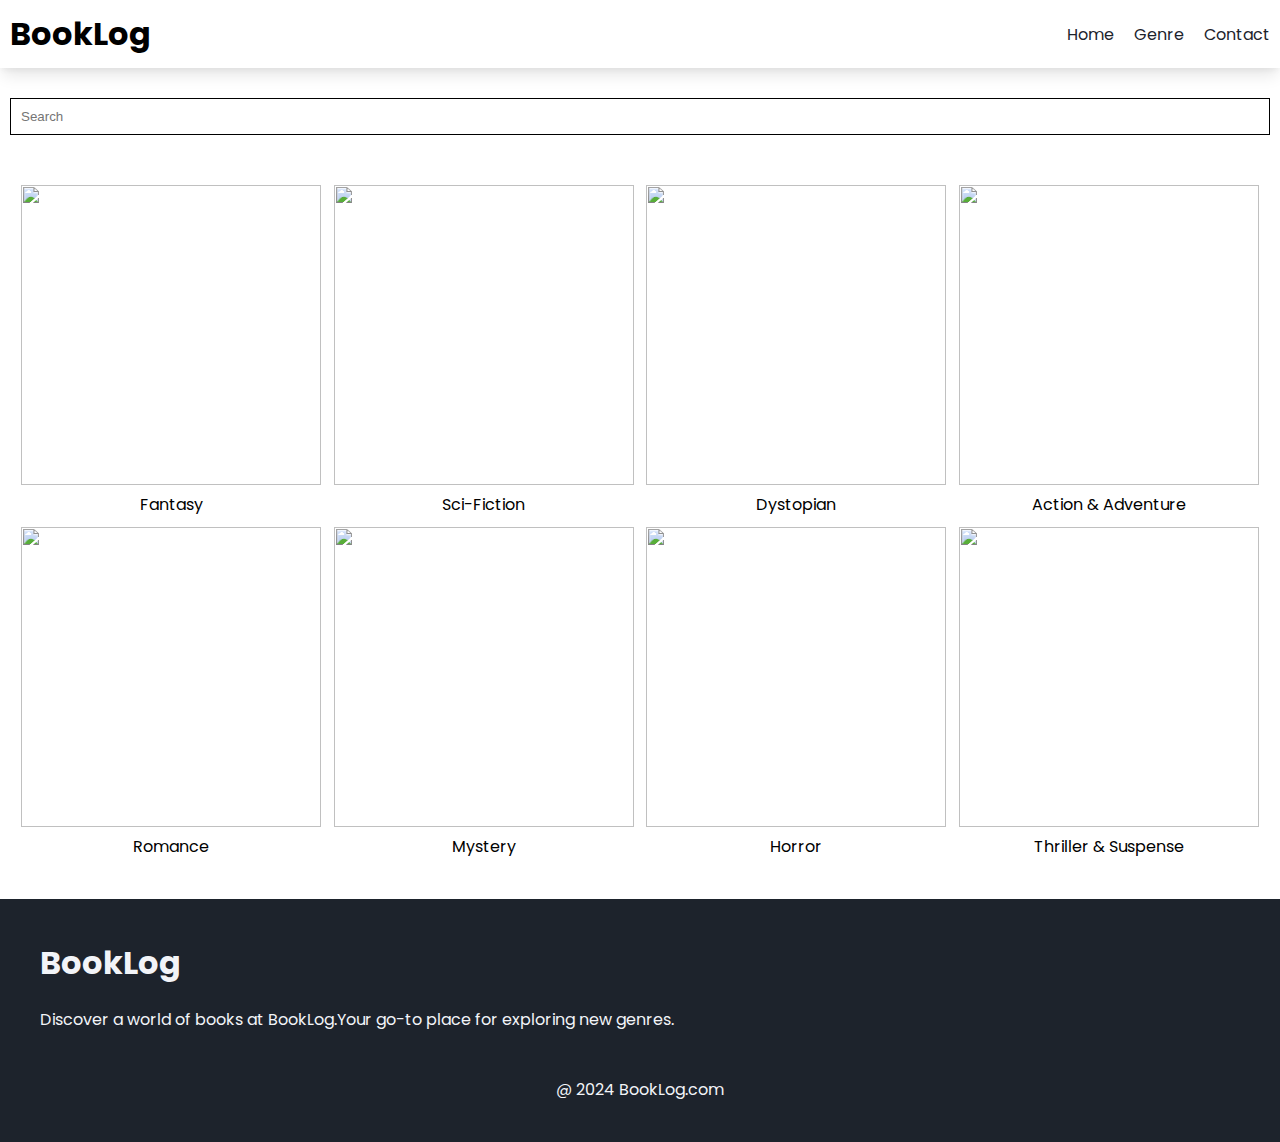
==== genre.html @ 7efca816 "Add files via upload" ====
<!DOCTYPE html>
<html lang="en">
<head>
    <meta charset="UTF-8">
    <meta name="viewport" content="width=device-width, initial-scale=1.0">
    <title>Booklog</title>
    <link rel="preconnect" href="https://fonts.googleapis.com">
    <link href="https://fonts.googleapis.com/css2?family=Poppins&display=swap" rel="stylesheet">
    <link rel="stylesheet" href="style.css">
    <link rel="stylesheet" href="https://cdnjs.cloudflare.com/ajax/libs/font-awesome/6.5.2/css/all.min.css" integrity="sha512-SnH5WK+bZxgPHs44uWIX+LLJAJ9/2PkPKZ5QiAj6Ta86w+fsb2TkcmfRyVX3pBnMFcV7oQPJkl9QevSCWr3W6A==" crossorigin="anonymous" referrerpolicy="no-referrer" />
</head>
<body>
    <nav class="navbar">
        <h1>BookLog</h1>
        <div class="navbar-links">
            <p class="navbar-link"><a href="index.html">Home</a></p>
            <p class="navbar-link"><a href="genre.html">Genre</a></p>
            <p class="navbar-link"><a href="contact.html">Contact</a></p>
        </div>
        <div class="navbar-menu-toggle" onclick="showNavbar()">
            <i class="fa-solid fa-bars"></i>
        </div>
    </nav>
    <div class="side-navbar">
        <p style="text-align:right;" onclick="closeNavbar()">
            <i class="fa-solid fa-xmark"></i>
        </p>
        <div class="side-navbar-links">
            <p class="side-navbar-link"><a href="index.html">Home</a></p>
            <p class="side-navbar-link"><a href="genre.html">Genre</a></p>
            <p class="side-navbar-link"><a href="contact.html">Contact</a></p>
        </div>
    </div>
    <div class="product-section">
        <form class="product-search">
            <input type="text" id="search" placeholder="Search">
            <button type="submit"><i class="fa-solid fa-magnifying-glass"></i></button>
        </form>
        <div class="products" id="products">
            <div class="products-box">    
                <img src="C:\Users\91934\OneDrive\Desktop\Booklog\images\Fantasy.jpg" alt="">
                <p>Fantasy</p>
            </div>
            <div class="products-box">    
                <img src="C:\Users\91934\OneDrive\Desktop\Booklog\images\Sci-fiction.jpg" alt="">
                <p>Sci-Fiction</p>
            </div>
            <div class="products-box">    
                <img src="C:\Users\91934\OneDrive\Desktop\Booklog\images\Dystopian.jpg" alt="">
                <p>Dystopian</p>
            </div>
            <div class="products-box">    
                <img src="C:\Users\91934\OneDrive\Desktop\Booklog\images\Action & Adventure.jpg" alt="">
                <p>Action & Adventure</p>
            </div>
            <div class="products-box">    
                <img src="C:\Users\91934\OneDrive\Desktop\Booklog\images\Romance.jpg" alt="">
                <p>Romance</p>
            </div>
            <div class="products-box">    
                <img src="C:\Users\91934\OneDrive\Desktop\Booklog\images\Mystery.jpg" alt="">
                <p>Mystery</p>
            </div>
            <div class="products-box">    
                <img src="C:\Users\91934\OneDrive\Desktop\Booklog\images\Horror.jpg" alt="">
                <p>Horror</p>
            </div>
            <div class="products-box">    
                <img src="C:\Users\91934\OneDrive\Desktop\Booklog\images\Thriller & Suspense.jpg" alt="">
                <p>Thriller & Suspense</p>
            </div>
        </div>
    </div>
    <div class="footer">
        <div class="footer-container">
            <div class="footer-box-1">
                <h1 class="headingText">BookLog</h1>
                <p>Discover a world of books at BookLog.Your go-to place for exploring new genres.</p>
                <div class="footer-icon-container">
                    <i class="fa-brands fa-instagram" style="color:white;"></i>
                    <i class="fa-brands fa-twitter" style="color:white;"></i>
                    <i class="fa-brands fa-facebook" style="color:white;"></i>
                </div>
            </div>
        </div>
        <p>@ 2024 BookLog.com</p>
    </div>
    <script src="genre.js"></script>
</body>
</html>
---- style.css ----
* {
    padding: 0;
    margin: 0;
    box-sizing: border-box;
}

body {
    font-family: 'Poppins', sans-serif;
}

/* Navbar Styles */
.navbar {
    display: flex;
    justify-content: space-between;
    align-items: center;
    padding: 10px;
    box-shadow: rgba(0, 0, 0, 0.1) 0px 10px 15px -3px, rgba(0, 0, 0, 0.05) 0px 4px 6px -2px;
}

.navbar-links {
    display: flex;
    column-gap: 20px;
}

.navbar-links a {
    text-decoration: none;
    color: #1D232C;
}

.navbar-links a:hover {
    text-decoration: underline;
    color: #1D232C;
}

.navbar-menu-toggle {
    display: none;
}

/* Side Navbar Styles */
.side-navbar {
    background-color: #1D232C;
    width: 50%;
    height: 100%;
    position: fixed;
    top: 0;
    left: -60%; 
    padding: 20px;
    color: white;
    transition: 2s;
}

.side-navbar-link {
    margin-bottom: 30px;
}

.side-navbar-links a {
    text-decoration: none;
    color: white;
}

.side-navbar-links a:hover {
    text-decoration: underline;
}

/* Header Styles */
.header {
    display: flex;
    justify-content: center;
    gap: 50px;
    padding: 50px;
}

.header-button {
    padding: 10px 20px;
    margin-top: 10px;
    background-color: #1D232C;
    color: white;
    cursor: pointer;
}

/* Service Section Styles */
.service {
    padding: 20px;
}

.service-container-1 {
    display: flex;
    justify-content: space-between;
    align-items: center;
}

.service-container-2 {
    display: flex;
    justify-content: space-between;
    align-items: center;
    gap: 10px;
}

.service-container-2 div {
    background-color: #f2f4f8;
    border-radius: 5px;
    padding: 10px;
}

/* New Arrival Section Styles */
.new-arrival {
    display: flex;
    justify-content: space-around;
    flex-wrap: wrap;
}

.new-arrival-container {
    position: relative;
    flex-basis: 20%;
}

.new-arrival button {
    padding: 5%;
    margin-top: 10px;
    color: #1D232C;
    position: absolute;
    top: 50%;
    left: 18%;
    border-radius: 10px;
    border: none;
}

/* Newsletter Section Styles */
.news {
    display: flex;
    flex-direction: column;
    align-items: center;
    margin-top: 20px;
}

.news input {
    padding: 11px;
    width: 80vw;
    border: solid black 3px;
}

.news button {
    margin-top: 10px;
    color: #f2f4f8;
    background-color: #1D232C;
    border-radius: 10px;
    padding: 10px;
}

/* Product Section Styles */
.product-section {
    margin-top: 20px;
    display: flex;
    flex-direction: column;
    align-items: center;
}

.product-search {
    display: flex;
    align-items: center;
    width: 100%;
    padding: 10px;
    border-radius: 20px;
    margin-bottom: 20px;
}

.product-search input {
    flex: 1;
    border: solid black 1px;
    background-color: transparent;
    padding: 10px;
}

.product-search input:focus {
    outline: none;
}

.product-search button {
    background-color: transparent;
    border: none;
    cursor: pointer;
}

.product-search button i {
    color: black;
}

.products {
    padding: 20px;
    display: flex;
    gap: 10px;
    flex-wrap: wrap;
    justify-content: space-around;
}

.products-box {
    text-align: center;
    flex-basis: 20%;  
}

.product-box img {
    border-radius: 10px;
}

/* Footer Styles */
.footer {
    margin-top: 20px;
    padding: 40px;
    background-color: #1D232C;
    color: #f2f4f8;
}

.footer-container {
    display: flex;
    justify-content: space-between;
}

.footer-icon-container i {
    margin: 0 10px;
    cursor: pointer;
}

.footer p {
    text-align: center;
    margin-top: 20px;
}

/* Contact Section Styles */
.contact-section {
    width: 80%;
    margin: 40px auto;
    border: solid black 2px;
    border-radius: 20px;
    padding: 20px;
}

.contact-section h2 {
    text-align: center;
    margin-bottom: 20px;
}

.contact-form {
    display: flex;
    flex-direction: column;
    gap: 10px;
}

.contact-form label {
    font-weight: bold;
}

.contact-form input,
.contact-form textarea {
    padding: 10px;
    border-radius: 5px;
    border: 1px solid #ccc;
    width: 100%;
}

.contact-form button {
    padding: 10px;
    background-color: #1D232C;
    color: white;
    border: none;
    border-radius: 5px;
    cursor: pointer;
}

.contact-form button:hover {
    background-color: #333;
}

.contact-details {
    margin-top: 20px;
}

.contact-details h3 {
    margin-bottom: 10px;
}

.contact-details p {
    margin: 5px 0;
}

@media screen and (max-width: 700px) {
    .navbar-menu-toggle {
        display: block;
    }
    .navbar-links {
        display: none;
    }
    .header-image {
        display: none; 
    }
    .service-container-1 {
        display: none;
    }
    .service-container-2 {
        flex-direction: column;
    }
}

/* Image Size Adjustment */
img {
    width: 300px;
    height: 300px;
    object-fit: cover;
}
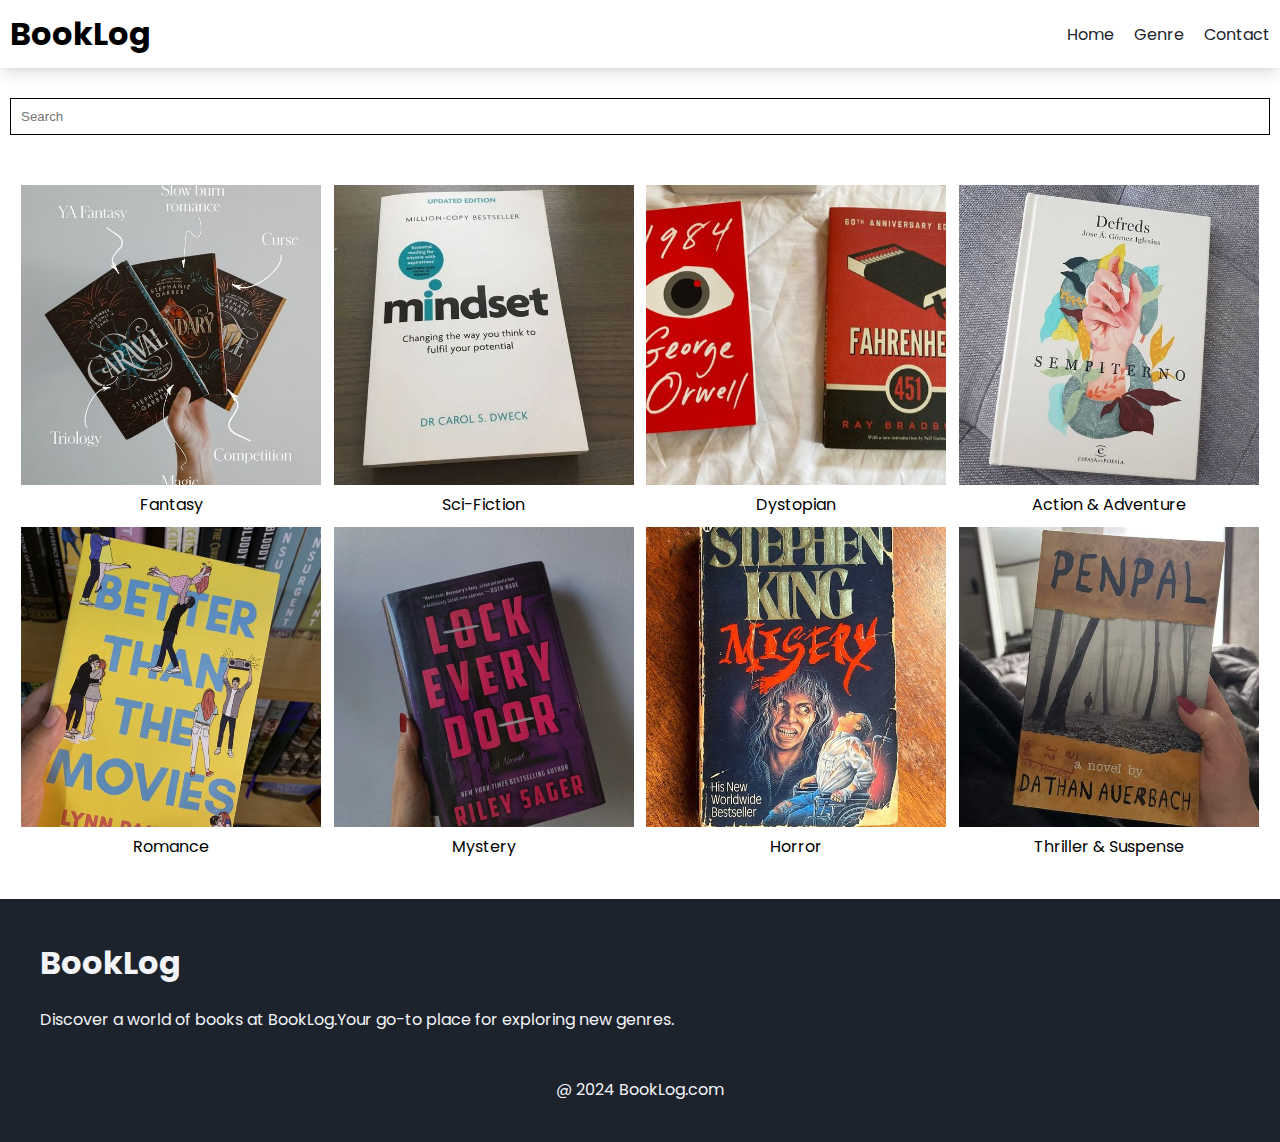
==== commit f5e87bd4: "Update genre.html" ====
--- a/genre.html
+++ b/genre.html
@@ -38,35 +38,35 @@
         </form>
         <div class="products" id="products">
             <div class="products-box">    
-                <img src="C:\Users\91934\OneDrive\Desktop\Booklog\images\Fantasy.jpg" alt="">
+                <img src="images/Fantasy.jpg" alt="">
                 <p>Fantasy</p>
             </div>
             <div class="products-box">    
-                <img src="C:\Users\91934\OneDrive\Desktop\Booklog\images\Sci-fiction.jpg" alt="">
+                <img src="images/Sci-fiction.jpg" alt="">
                 <p>Sci-Fiction</p>
             </div>
             <div class="products-box">    
-                <img src="C:\Users\91934\OneDrive\Desktop\Booklog\images\Dystopian.jpg" alt="">
+                <img src="images/Dystopian.jpg" alt="">
                 <p>Dystopian</p>
             </div>
             <div class="products-box">    
-                <img src="C:\Users\91934\OneDrive\Desktop\Booklog\images\Action & Adventure.jpg" alt="">
+                <img src="images/Action & Adventure.jpg" alt="">
                 <p>Action & Adventure</p>
             </div>
             <div class="products-box">    
-                <img src="C:\Users\91934\OneDrive\Desktop\Booklog\images\Romance.jpg" alt="">
+                <img src="images/Romance.jpg" alt="">
                 <p>Romance</p>
             </div>
             <div class="products-box">    
-                <img src="C:\Users\91934\OneDrive\Desktop\Booklog\images\Mystery.jpg" alt="">
+                <img src="images/Mystery.jpg" alt="">
                 <p>Mystery</p>
             </div>
             <div class="products-box">    
-                <img src="C:\Users\91934\OneDrive\Desktop\Booklog\images\Horror.jpg" alt="">
+                <img src="images/Horror.jpg" alt="">
                 <p>Horror</p>
             </div>
             <div class="products-box">    
-                <img src="C:\Users\91934\OneDrive\Desktop\Booklog\images\Thriller & Suspense.jpg" alt="">
+                <img src="images/Thriller & Suspense.jpg" alt="">
                 <p>Thriller & Suspense</p>
             </div>
         </div>
